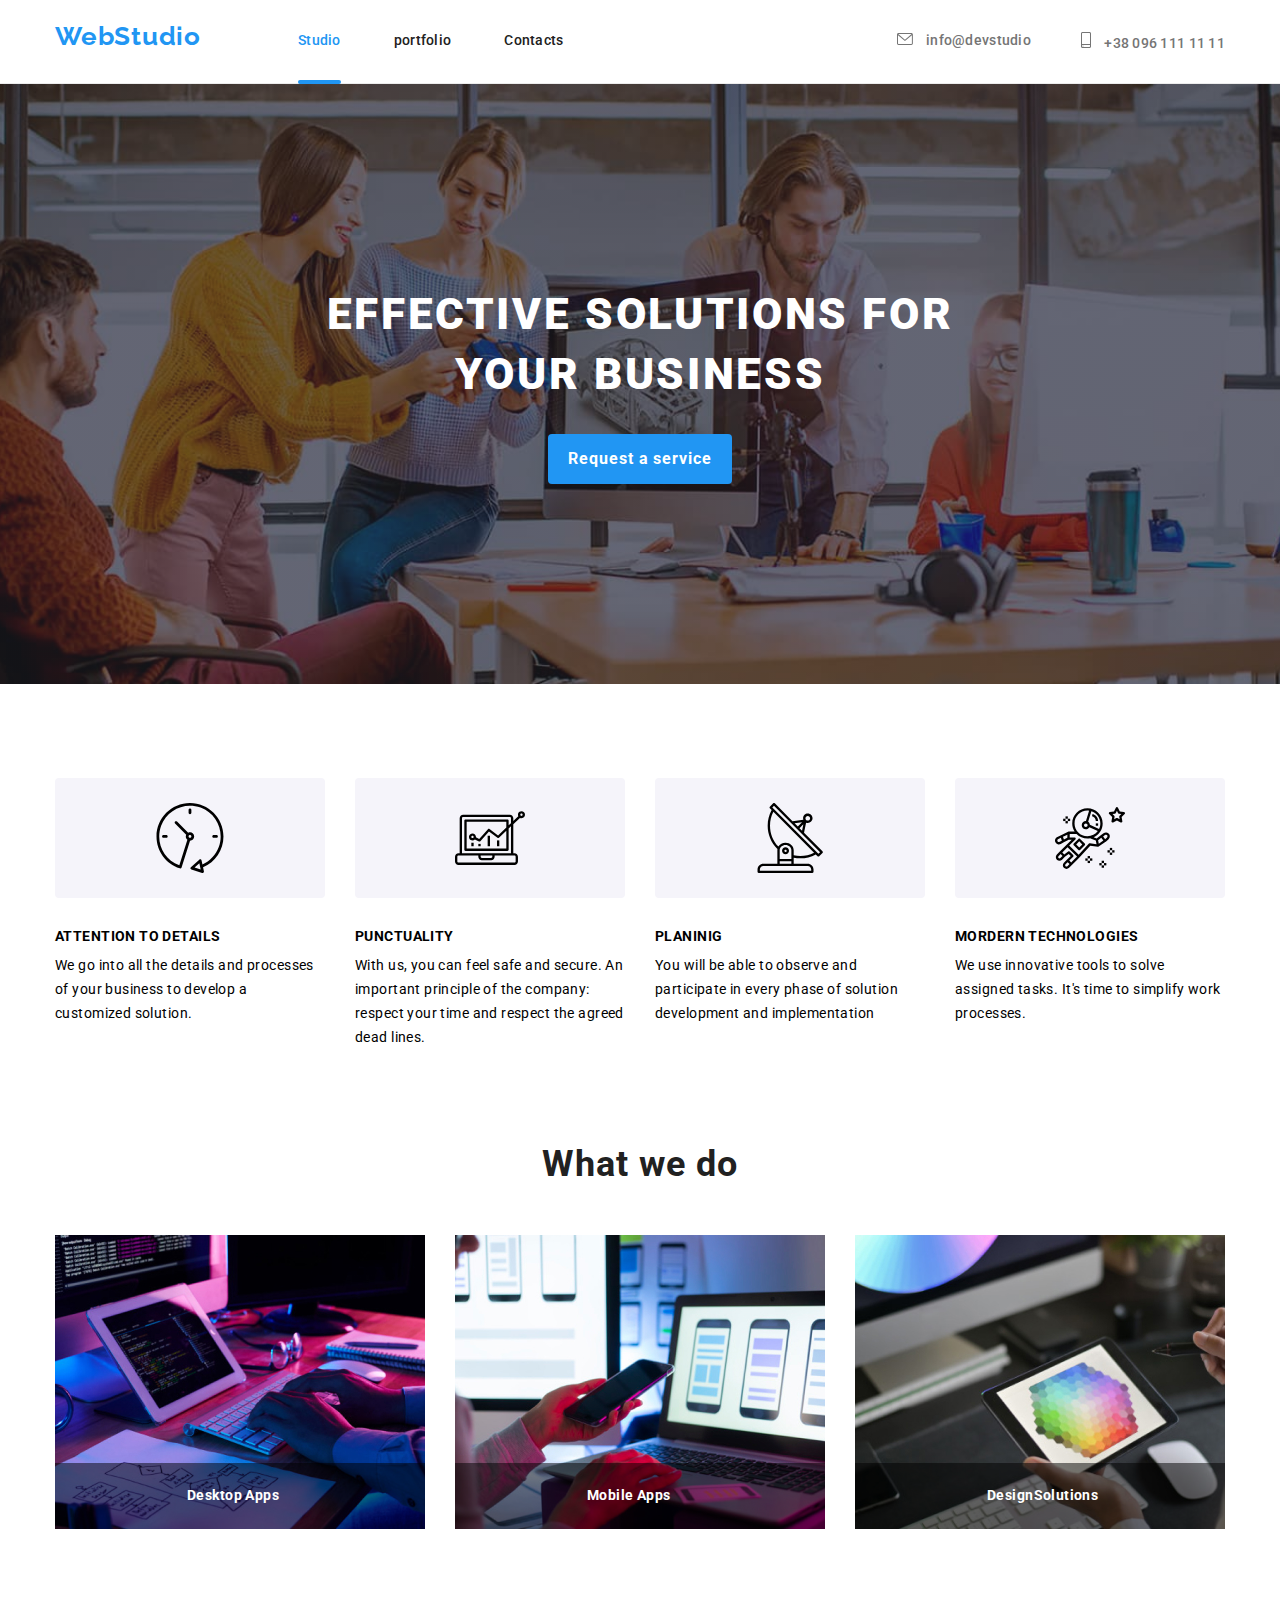
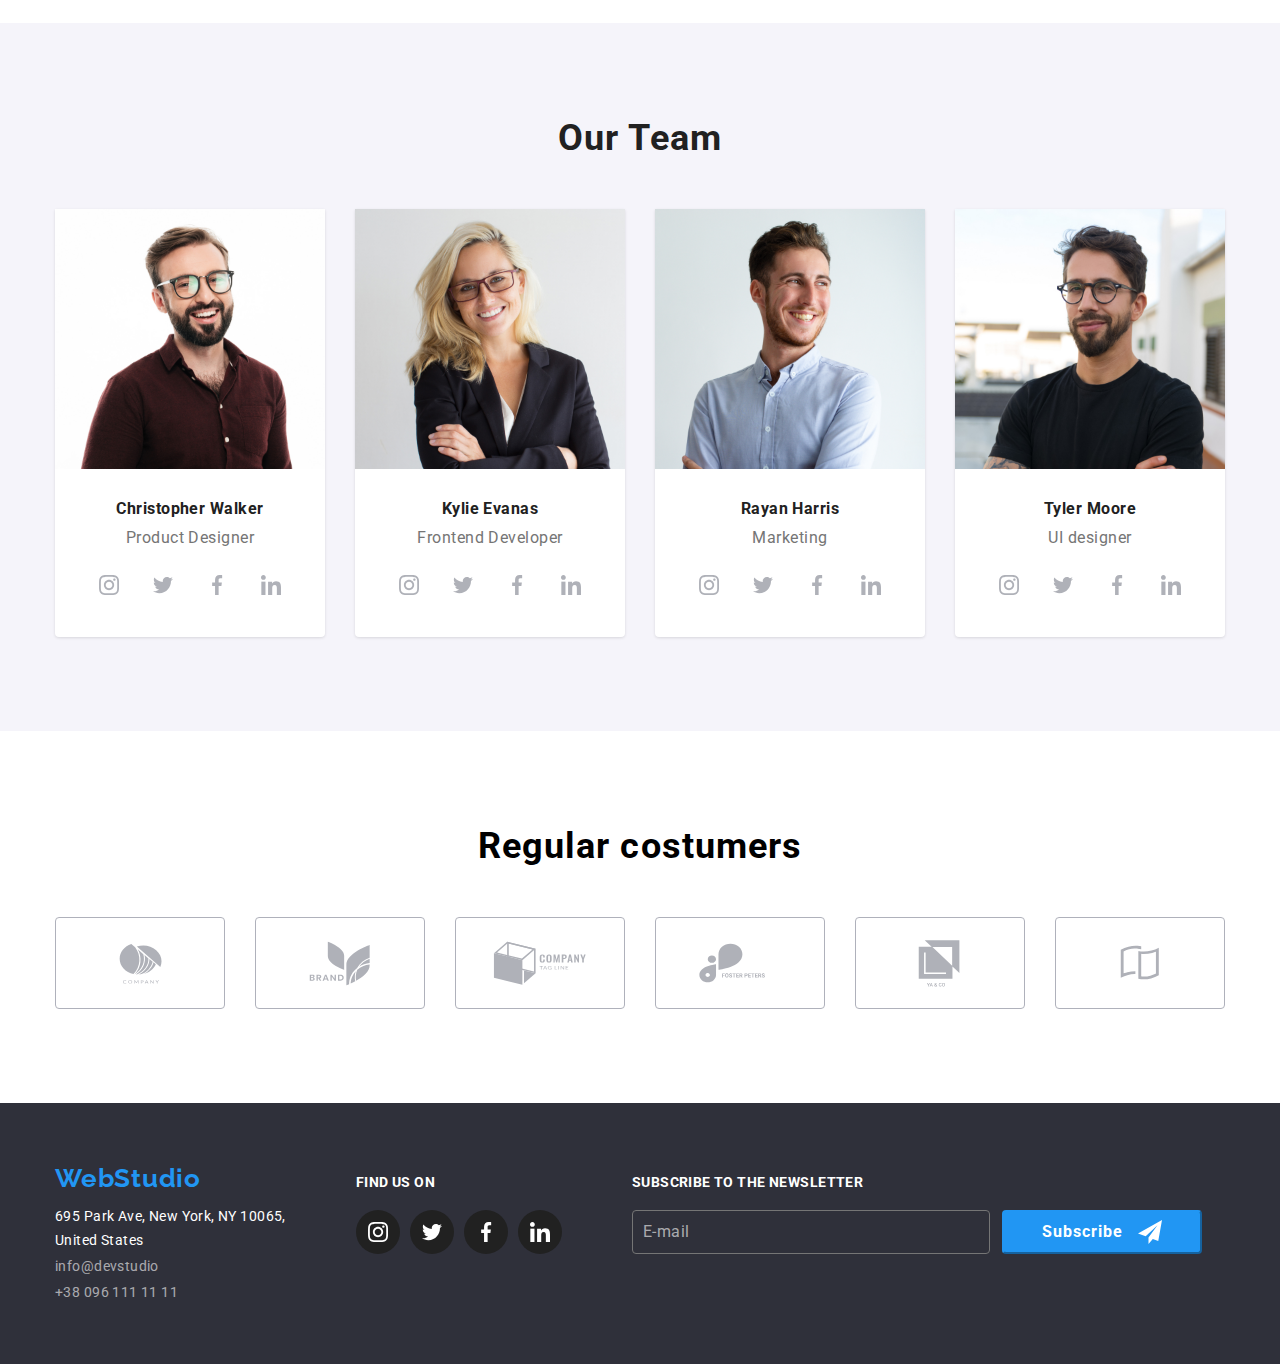
==== index.html @ d6f66564 "Add files via upload" ====
<!DOCTYPE html>
<html lang="en">
<head>
    <meta charset="UTF-8">
    <meta http-equiv="X-UA-Compatible" content="IE=edge">
    <meta name="viewport" content="width=device-width, initial-scale=1.0">
    <link rel="stylesheet" href="https://cdnjs.cloudflare.com/ajax/libs/modern-normalize/1.0.0/modern-normalize.min.css" />
    <link rel="stylesheet" href="./css/main.min.css">
    <title>Homework  7</title>
</head>
<body>
    <!-- Header section -->
    <header class="header">
      <div class="container header-cont">
        <nav class="nav-bar ">
            <!-- Logo -->
            <a class="logo" href="./index.html" class="logo">WebStudio</a>
            <ul class="nav">
              <li class="nav__item">
                <a class=" nav__lnk nav__lnk--active" href="./index.html" >Studio</a></li>
              <li class="nav__item">
                <a class="nav__lnk"   href="portfolio.html">portfolio</a></li>
              <li class="nav__item">
                <a class="nav__lnk" href= "#">Contacts</a>
              </li>
            </ul>
          </nav>
          <!-- Contacts -->
          <ul class="contact">
           
            <li class="contact__header">
              <a class="contact__header-lnk" href="mailto:info@devstudio.com">
                <svg  class="header-svg-fill" width="16" height="12">
                  <use href="./images/sprites.svg#icon-envelope"></use>
                </svg> 
                info@devstudio</a>
            </li>          
            <li class="contact__header">
              <a class="contact__header-lnk" href=" +38 096 111 11 11 " >
                  <svg class="header-svg-fill" width="10" height="16" >
                    <use href="./images/sprites.svg#icon-smartphone-1"></use>
                 </svg>     
                +38 096 111 11 11 
              </a>
            </li>
          </ul>
       </div>
    </header>
    <!-- main content section -->
    <main>
      <section class="hero  section hero--bg">
        <div class="container">
            <h1  class="hero__title">EFFECTIVE SOLUTIONS FOR<br> YOUR BUSINESS</h1>
            <button class="hero__btn bordr" type="button" data-modal-open>Request a service</button>
        </div>
      </section>     
    
      <!-- OUR SKILLS SECTION -->
      <section class="section skills-padding">
        <div class="container">
        <h2 class="skills-header visually-hidden"> Our skills</h2>
         <ul class="skills">
          <li class="skills__item">  
            <div class="features-rect-shape">
              <svg width="70" height="70">
                <use href="./images/sprites.svg#icon-clock-1 "></use>
             </svg>
            </div>
            <h3 class="skills__tittle">ATTENTION TO DETAILS</h3>
            <p class="skills__text">We go into all the details and processes of your business to develop a customized solution.</p>
          </li> 
          <li class="skills__item">    
             <div class="features-rect-shape"> 
               <svg width="70" height="70">
                 <use href="./images/sprites.svg#icon-diagram-1 "></use>
               </svg>
             </div>                
            <h3 class="skills__tittle" >PUNCTUALITY</h3>
            <p class="skills__text">With us, you can feel safe and secure. An important principle of the company: respect your time and respect the
            agreed dead
            lines.</p>
          </li>
          <li class="skills__item">
              <div class="features-rect-shape">              
                <svg width="70" height="70">
                  <use href="./images/sprites.svg#icon-group-4  "></use>
                </svg>
              </div>
            <h3 class="skills__tittle"  >PLANINIG</h3>
            <p class="skills__text">You will be able to observe and participate in every phase of solution development and implementation</P>
          </li>
          <li class="skills__item">
            <div class="features-rect-shape">              
              <svg class="features-svg" width="70" height="70">
                 <use href="./images/sprites.svg#icon-astronaut-1 "></use>
               </svg>
             </div> 
            <h3 class="skills__tittle" >MORDERN TECHNOLOGIES</h3>
            <p class="skills__text">We use innovative tools to solve assigned tasks. It's time to simplify work processes.</p>
          </li>           
         </ul>
        </div>
      </section>        
      <!-- what we do section -->
      <section class="what-we-do section">
        <div class="container">
              <h2 class="what-we-do__tittle ">What we do</h2>
              <ul class="list what-we-do__items ">
                <li class="what-we-do__item">
                  <img class="what-we-do__item" src="images/photo3.jpg" alt="Desktop" width="370" height="294">
                  <p class="what-we-do__overlay">Desktop Apps</p>
                </li>
                <li class="what-we-do__item">
                  <img class="what-we-do__item" src="images/photo2.jpg" alt="Phone" width="370" height="294">
                  <p class="what-we-do__overlay">Mobile Apps</p>
                </li>
                <li class="what-we-do__item">
                  <img class="what-we-do__item" src="images/photo1.jpg" alt="Tablet" width="370" height="294">
                  <p class="what-we-do__overlay">DesignSolutions</p>
                </li>
              </ul>
      </section>
      <!--team  section -->
      <section class="team--bg section">
        <div class="container">
          <h2 class="team-header">Our Team</h2>
          <ul class="list team">
            <li class="team__item">
              <img class="team__img" src="images/team1.jpg" alt="Christopher Walker's image" width="270" height="260">
              <h3 class="team__des ">Christopher Walker</h3>
              <p class="team__text ">Product Designer</p>
              <ul class="team__icons">
                <li class="team__social"  >
                  <a class="team__circle" href="#" > 
                     <svg  class="team-smedia-svg" width="20" height="20" x="10" y="10">
                       <use href="./images/sprites.svg#icon-instagram-2-1"></use>
                     </svg>
                  </a>
                </li>     
                <li class="team__social">
                  <a class="team__circle" href="#" >
                      <svg class="team-smedia-svg" width="20" height="20" x="10" y="10">
                        <use href="./images/sprites.svg#icon-twitter-1"></use>
                      </svg> 
                 </a>
                </li>
                <li class="team__social">
                  <a class="team__circle" href="#" >
                      <svg class="team-smedia-svg" width="20" height="20" x="10" y="10">
                        <use href="./images/sprites.svg#icon-facebook-1-1"></use>
                      </svg>
                  </a>
                </li>
                <li class="team__social">
                  <a class="team__circle" href="#" >
                   <svg class="team-smedia-svg" width="20" height="20" x="10" y="10">
                     <use href="./images/sprites.svg#icon-linkedin-1-1"></use>
                   </svg>
                  </a>
                </li>
              </ul>
           </li>
            <li class="team__item">
              <img src="images/team2.jpg" alt="Kylie Evanas's image" width="270" height="260">
              <h3 class="team__des">Kylie Evanas</h3>
              <p class="team__text ">Frontend Developer</p> 
                <ul class="team__icons">
                <li class="team__social">
                  <a class="team__circle" href="#">
                     <svg class="team-smedia-svg" width="20" height="20" x="10" y="10">
                       <use href="./images/sprites.svg#icon-instagram-2-1"></use>
                     </svg>
                  </a>
                </li>     
                <li class="team__social">
                  <a class="team__circle" href="#">
                     <svg class="team-smedia-svg" width="20" height="20" x="10" y="10">
                       <use href="./images/sprites.svg#icon-twitter-1"></use>
                     </svg>
                 </a>
                </li>
                <li class="team__social">
                  <a class="team__circle" href="#"> 
                    <svg class="team-smedia-svg" width="20" height="20" x="10" y="10">
                      <use href="./images/sprites.svg#icon-facebook-1-1"></use>
                   </svg>
                  </a>
                </li>
                <li class="team__social">
                  <a class="team__circle" href="#">
                    <svg class="team-smedia-svg" width="20" height="20" x="10" y="10">
                      <use href="./images/sprites.svg#icon-linkedin-1-1"></use>
                    </svg>
                  </a>
                </li>
              </ul>      
            </li>
            <li class="team__item">
              <img src="images/team3.jpg" alt="Rayan Harris'S image" width="270" height="260">
              <h3 class="team__des ">Rayan Harris</h3>
              <p class="team__text ">Marketing</p>  
              <ul class="team__icons">
                <li class="team__social">
                  <a class="team__circle" href="#"> 
                     <svg  class="team-smedia-svg" width="20" height="20" x="10" y="10">
                       <use href="./images/sprites.svg#icon-instagram-2-1"></use>
                     </svg>
                  </a>
                </li>     
                <li class="team__social">
                  <a class="team__circle" href="#"> 
                      <svg class="team-smedia-svg" width="20" height="20" x="10" y="10">
                        <use href="./images/sprites.svg#icon-twitter-1"></use>
                      </svg> 
                 </a>
                </li>
                <li class="team__social">
                  <a class="team__circle " href="#">
                      <svg class="team-smedia-svg" width="20" height="20" x="10" y="10">
                        <use href="./images/sprites.svg#icon-facebook-1-1"></use>
                      </svg>
                  </a>
                </li>
                <li class="team__social ">
                  <a class="team__circle "  href="#">
                   <svg class="team-smedia-svg" width="20" height="20" x="10" y="10">
                     <use href="./images/sprites.svg#icon-linkedin-1-1"></use>
                   </svg>
                  </a>
                </li>
              </ul> 
            <li class="team__item">
              <img src="images/team4.jpg" alt="Tyler Moore's image" width="270" height="260">
              <h3 class="team__des ">Tyler Moore</h3>
              <p class="team__text ">UI designer</p> 
              <ul class="team__icons">
                <li class="team__social">
                  <a class=" team__circle" href="#"> 
                     <svg  class="team-smedia-svg" width="20" height="20" x="10" y="10">
                       <use href="./images/sprites.svg#icon-instagram-2-1"></use>
                     </svg>
                  </a>
                </li>     
                <li class="team__social">
                  <a class="team__circle " href="#">
                      <svg class="team-smedia-svg" width="20" height="20" x="10" y="10">
                        <use href="./images/sprites.svg#icon-twitter-1"></use>
                      </svg> 
                 </a>
                </li>
                <li class="team__social">
                  <a class="team__circle " href="#">
                      <svg class="team-smedia-svg" width="20" height="20" x="10" y="10">
                        <use href="./images/sprites.svg#icon-facebook-1-1"></use>
                      </svg>
                  </a>
                </li>
                <li class="team__social">
                  <a class="team__circle " href="#">
                   <svg class="team-smedia-svg" width="20" height="20" x="10" y="10">
                     <use href="./images/sprites.svg#icon-linkedin-1-1"></use>
                   </svg>
                  </a>
                </li>
              </ul>
           </li>
           
      </div>
      </section>
      <section class="section">
        <div class="container">
          <h2 class="regular-cust-heading"> Regular costumers</h2>
          <ul class="regular">
            <li class="regular__item">
              <a href="#" class="regular__rectangle">              
                <svg v class="regular-cust-svg" width="43" height="41">
                   <use href="./images/sprites.svg#icon-group-1 "></use>
                 </svg>
              </a> 
             </li>
              <li class="regular__item">
               <a  href="#" class="regular__rectangle">              
                 <svg  class="regular-cust-svg" width="62" height="45">
                    <use href="./images/sprites.svg#icon-group-3 "></use>
                  </svg>
               </a> 
             </li>     
             <li class="regular__item">
               <a href="#" class="regular__rectangle">              
                 <svg class="regular-cust-svg" width="94" height="44">
                    <use href="./images/sprites.svg#icon-object "></use>
                  </svg>
                </a>
             </li>
             <li class="regular__item">
              <a href="#" class="regular__rectangle">              
                <svg class="regular-cust-svg" width="84" height="40">
                   <use href="./images/sprites.svg#icon-group-2 "></use>
                 </svg>
              </a>
             </li>
              <li class="regular__item">
               <a href="#" class="regular__rectangle">              
                 <svg class="regular-cust-svg" width="106" height="60">
                    <use href="./images/sprites.svg#icon-logo "></use>
                  </svg>
                </a> 
             </li>     
             <li class="regular__item" >
               <a href="#" class="regular__rectangle">              
                 <svg class="regular-cust-svg" width="40" height="52">
                    <use href="./images/sprites.svg#icon-union "></use>
                 </svg>
              </a>
            </li>
          </ul>
        </div>
      </section>
    </main>
    <!-- page footer -->
    <footer class="footer">
      <div class="container footer__container">
        <div class="address">
           <a href="./index.html" class="logo">WebStudio</a>
          <address class="address">
             <ul class="address__list">
              <li class="address__item">
                <a class="address__lnk" href="https://goo.gl/maps/HV7Q381R2bDrDJHS8" target="_blank">695 Park Ave, New York, NY
                 10065, <br>United States</a></li>
             <li class="address__item">
                <a class="address__link"  href="info@devstudio.com">info@devstudio</a></li>
             <li class="address__item">
                <a class="address__link" href="tel:+380961111111">+38 096 111 11 11</a></li>
            </ul>
         </address>
      </div>
      <div class="socialmedia">
      <h4 class="socialmedia__header" >FIND US ON</h4>
      <ul class="socialmedia__list">
        <li class="socialmedia__item">
          <a class="socialmedia__circle " href="">
                <svg class="foot-svg-fill" width="20" height="20">
                    <use href="./images/sprites.svg#icon-instagram-2-1"></use>
                </svg>
            </svg>
          </a>
        </li>     
        <li class="socialmedia__item">
          <a class=" socialmedia__circle" href="">
              <svg class="foot-svg-fill" width="20" height="20">
                <use href="./images/sprites.svg#icon-twitter-1"></use>
              </svg>
           </svg>
         </a>
        </li>
        <li class="socialmedia__item">
          <a class="socialmedia__circle " href="">
              <svg class="foot-svg-fill" width="20" height="20" >
                <use href="./images/sprites.svg#icon-facebook-1-1"></use>
              </svg>
            </svg>
          </a>
        </li>
        <li class=" socialmedia__item">
          <a class="socialmedia__circle" href="#">
              <svg class="foot-svg-fill" width="20" height="20" >
                <use  href="./images/sprites.svg#icon-linkedin-1-1"></use>
              </svg>
          </a>
        </li>
      </ul> 
     </div>
     <div class="form">
      <h4 class="form__header">Subscribe to the newsletter </h4>
      <form class="form__item">
           <input 
               class="form__input"  
               type="email" 
               name="email" 
               placeholder="E-mail">
         <button class="footer-bttn" type="submit">Subscribe
          <svg width="24" height="24" class="bttn-svg">
             <use href="./images/sprites.svg#icon-icon-send"></use>
          </svg>
         </button>
      </form>
     </div>
     </div>
    </footer>
    <div class="modal-bg is-hidden" data-modal>
      <div class="modal">                                 
        <button class="modal-bttn-close" type="button" data-modal-close>
          <svg class="modal-bttn-svg" width="11 " height="11" >
            <use href="./images/sprites.svg#icon-vector"></use>
          </svg>
        </button>
        <h2 class="modal__title">Leave your information and we'll call you back</h2>
        <form class="modal__form">
         <div class="modal__label">
            <label for="name" class="modal__name">Name</label>
            <div class="modal__cont">
             <input 
                 id="name"
                  type="text"
                  class="modal__input"
                  minlength="9"
                  name="name"
                  required
                  />
                  <svg width="18" height="18" class="modal-svg">
                   <use href="./images/sprites.svg#icon-person-black-18dp-1-1"> </use>
                 </svg>
            </div> 
          </div> 
          <div class="modal__label">
           <label for="phone" class="modal__name">phone number</label>
           <div class="modal__cont">
             <input 
                 id="phone"
                  type="tel"
                  class="modal__input"
                  minlength="12"
                  name="telephone"
                  required 
                  /> 
              <svg  width="13" height="13" class="modal-svg">
               <use href="./images/sprites.svg#icon-phone-black-18dp-1-1" ></use>
              </svg>
            </div>
          </div>
         <div class="modal__label">
           <label for="mail" class="modal__name">E-mail</label>
           <div class="modal__cont">
              <input 
                 id="mail"
                  type="email"
                  class="modal__input"
                  minlength="12"
                  name="email"
                  required
                  />
               <svg  width="15" height="12" class="modal-svg">
                 <use href="./images/sprites.svg#icon-email-black-18dp-1"></use>
               </svg>
            </div>
          </div>
          <div class="modal__label">
            <label for="comments" class="modal__name">Comments</label>
            <textarea rows="8" name="comments" id="comments" placeholder="Enter the text" class="modal__textarea"></textarea>
          </div>
          <div class="modal__label">
            <input type="checkbox" id="check" name="conditions"
            class="modal-chkbx visually-hidden" required>
            <label for="check" class="chckbx">
              <span class="chckbx-cont">
                <svg class="chckbx-svg" width="16" height="15">
                  <use href="./images/sprites.svg#icon-chk-1"></use>
                </svg>
              </span>
              I agree with the newsletter and accept the Terms and  conditions 
            </label>
       <button class="form-bttn" type="submit">Send</button>
       </form>
      </div>
    </div>
    <script src="./js/modal.js"></script>
 </body>
</html>
---- css/main.min.css ----
@import"https://fonts.googleapis.com/css2?family=Open+Sans:wght@300&family=Roboto+Condensed:wght@300&family=Roboto:wght@300;400;500;700;900&display=swap";@import"https://fonts.googleapis.com/css2?family=Raleway:wght@700&display=swap";h1,h2,h3,h4,h5,h6,p{margin:0}html{box-sizing:border-box}img{display:block;max-width:100%}body{font-family:"Roboto","sans-serif"}a{text-decoration:none}ul{list-style:none;margin-top:0;margin-bottom:0;padding-left:0}.container{width:1200px;margin:0 auto;padding-left:15px;padding-right:15px}.section{padding-top:94px;padding-bottom:94px}.hero__btn{font-family:"Roboto";font-style:normal;font-weight:700;font-size:16px;line-height:1.875;text-align:center;letter-spacing:.06em;color:#fff;border:none;border-radius:4px;padding:10px 20px;margin:0 auto;display:block;cursor:pointer;background-color:#2196f3;transition-property:color,background-color;transition-duration:250ms;transition-timing-function:cubic-bezier(0.4, 0, 0.2, 1)}.hero__btn:hover,.hero__btn:focus{background-color:#00008b;color:#ff0}.footer-bttn{font-family:"roboto";font-weight:700;font-size:16px;line-height:1.875;letter-spacing:.06em;color:#fff;width:200px;background-color:#2196f3;border-radius:4px;border-color:#2196f3;box-shadow:0,0,0,.15;display:inline-flex;justify-content:center;align-items:center}.bttn-svg{fill:#fff;margin-left:15px}.form-bttn{font-family:"roboto";font-weight:700;font-size:16px;line-height:1.875;letter-spacing:.06em;padding:10px 80px;color:#fff;background-color:#2196f3;border-radius:4px;border-color:#2196f3;box-shadow:0,0,0,.15;display:flex;align-items:center;justify-content:center;transform:translatex(60%)}.form-bttn:hover,.form-bttn:focus{cursor:pointer;box-shadow:0px,4px rgba(0,0,0,.15)}.modal-bttn-close{width:30px;height:30px;background-color:#fff;border-radius:50%;border-color:rgba(0,0,0,.1);margin-top:5px;margin-left:5px;position:inherit;transform:translatex(1600%)}.modal-bttn-close:hover,.modal-bttn-close:focus{cursor:pointer;border-color:#2196f3}.modal-bttn-svg{fill:#000}.modal-bttn-svg:hover,.modal-bttn-svg:focus{fill:#2196f3}.portfolio-btn-item{font-family:"Roboto";font-style:normal;font-weight:700;font-size:16px;line-height:1.625;text-align:center;letter-spacing:.06em;color:#212121;cursor:pointer;border:none;border-radius:0px 0px 4px 4px;background-color:#f5f4fa;padding-left:27px;padding-right:27px;padding-top:6px;padding-bottom:6px;transition-property:color,shadow,background-color;transition-duration:250ms;transition-timing-function:cubic-bezier(0.4, 0, 0.2, 1)}.portfolio-btn-item:hover,.portfolio-btn-item:focus{background-color:#2196f3;color:#fff;box-shadow:1px 4px 6px 0px rgba(0,0,0,.16),0px 4px 4px 0px rgba(0,0,0,.06),0px 1px 1px 0px rgba(0,0,0,.12)}.nav__lnk{font-weight:500;font-size:14px;line-height:1.1428571429;letter-spacing:.02em;color:#212121;padding-top:32px;padding-bottom:32px;display:block;position:relative;transition-property:color;transition-duration:250ms;transition-timing-function:cubic-bezier(0.4, 0, 0.2, 1)}.nav__lnk:focus,.nav__lnk:hover{color:#2196f3}.nav__lnk--active{color:#2196f3}.nav__lnk--active::after{content:" ";display:block;width:100%;height:4px;background-color:#2196f3;border-radius:2px;transform:translateY(800%)}.contact__header-lnk{font-weight:500;font-size:14px;line-height:1.1428571429;letter-spacing:.02em;color:#757575;padding-top:32px;padding-bottom:32px;display:block;position:relative;transition-property:color;transition-duration:250ms;transition-timing-function:cubic-bezier(0.4, 0, 0.2, 1)}.contact__header-lnk:hover,.contact__header-lnk:focus{color:#2196f3}.team__circle{background-color:#fff;color:#afb1b8;border-radius:50%;height:44px;width:44px;display:flex;align-items:center;justify-content:center;transition-property:color,background-color;transition-duration:250ms;transition-timing-function:cubic-bezier(0.4, 0, 0.2, 1)}.team__circle:hover{background-color:#2196f3;color:#fff}.address__lnk{color:#fff;font-style:normal;margin-bottom:2px;font-size:14px;line-height:1.7142857143;letter-spacing:.03em;vertical-align:top}.address__link{font-style:normal;font-size:14px;line-height:1.7142857143;letter-spacing:.03em;vertical-align:top;color:rgba(255,255,255,.6)}.regular__rectangle{display:flex;width:170px;height:92px;align-items:center;justify-content:center;border-radius:4px;border:1px solid #afb1bb;color:#afb1b8;position:relative;transition-property:color,border-color;transition-duration:250ms;transition-timing-function:cubic-bezier(0.4, 0, 0.2, 1)}.regular__rectangle:hover,.regular__rectangle:focus{border-color:#2196f3;color:#2196f3}.socialmedia__circle{background-color:#212121;border-radius:50%;height:44px;width:44px;display:flex;align-items:center;justify-content:center;color:#fff;transition-property:background-color;transition-duration:250ms;transition-timing-function:cubic-bezier(0.4, 0, 0.2, 1)}.socialmedia__circle:hover{background-color:#2196f3}.logo{font-family:"Raleway";font-style:normal;font-size:26px;font-weight:700;line-height:1.1923076923;letter-spacing:.03em;color:#2196f3;margin-bottom:10px;display:block}.is-hidden{visibility:hidden}@keyframes modal-animation{0%{scale:0;opacity:0}50%{scale:.5;opacity:.5}100%{scale:1;opacity:1}}.modal{position:absolute;width:521px;height:581px;background-color:#fff;top:50%;left:50%;transform:translate(-50%, -50%);animation:modal-animation 250ms cubic-bezier(0.4, 0, 0.2, 1);border-radius:4px;box-shadow:0px 2px 1px rgba(0,0,0,.2),0px 1px 1px rgba(0,0,0,.14),0px 1px 3px rgba(0,0,0,.12)}.modal-bg{position:fixed;top:0;left:0;background-color:rgba(0,0,0,.2);width:100vw;height:100vh}.modal__form{width:448px;margin-left:40px;margin-right:40px}.modal__title{margin:40px 40px;font-family:"roboto";font-weight:700;font-size:20px;line-height:1.135;letter-spacing:.03em;margin-bottom:12px}.modal__label{margin-bottom:10px}.modal__name{font-family:"roboto";font-weight:400;font-size:12px;line-height:1.2166666667;letter-spacing:.01rem;color:#757575;display:block;margin-bottom:4px}.modal__cont{display:block;position:relative}.modal__input{border:1px solid rgba(33,33,33,.2);border-radius:4px;height:40px;width:100%;cursor:pointer;padding:11px 0 11px 40px;outline:none;font-family:"roboto"}.modal__input:hover,.modal__input:focus{border-color:#2196f3;outline:none}.modal__input:hover+.modal-svg,.modal__input:focus+.modal-svg{fill:#2196f3}.modal-svg{position:absolute;top:14px;left:14px;fill:#212121}.modal__textarea{width:100%;height:120px;border:1px solid rgba(33,33,33,.2);border-radius:4px;padding:12px 16px;resize:none;margin-bottom:20px}.modal__textarea::placeholder{font-family:"roboto";font-size:12px;font-weight:400;line-height:1.1716666667;color:#757575}.modal__textarea:focus{border-color:#2196f3;outline:none}.chckbx-cont{width:16px;height:15px;border:1px solid #212121;border-radius:4px;margin-right:8px;display:flex;justify-content:center;align-items:center}.chckbx{display:flex;align-items:center;font-family:"roboto";font-weight:400;font-size:14px;line-height:1.7142857143;letter-spacing:.03em;margin-left:8px;color:#757575}.chckbx-svg{fill:#fff}.modal-chkbx:checked+.chckbx>.chckbx-cont{background-color:#2196f3;border:none}.header{border-bottom:1px solid #ececec}.header-cont{display:flex;align-items:center}.nav-bar{display:flex;align-items:center;position:absolute}.nav{margin-left:97px;display:flex}.nav__item:not(:last-child){margin-right:53px}.contact{display:flex;margin-left:auto}.contact__header:not(:last-child){margin-right:50px}.header-svg-fill{fill:currentColor}.header-svg-fill{margin-right:10px}.header-svg-fill:hover{fill:#2196f3}.hero--bg{background-image:linear-gradient(rgba(47, 48, 58, 0.4), rgba(47, 48, 58, 0.4)),url(../images/background-image.jpg);background-repeat:no-repeat;background-size:cover;background-position:center}.hero{background-color:#2f303a;padding:200px 0}.hero__title{font-weight:900;font-size:44px;line-height:1.3636363636;text-align:center;letter-spacing:.06em;text-transform:uppercase;color:#fff;margin:0 auto;margin-bottom:30px}.visually-hidden{position:absolute;width:1px;height:1px;margin:-1px;border:0;padding:0;white-space:nowrap;clip-path:inset(100%);clip:rect(0 0 0 0);overflow:hidden}.skills-hearder{vertical-align:Center;font-style:normal;font-weight:700;font-size:36px;line-height:1.1666666667;letter-spacing:.03em;color:var(--main-text-color)}.skills{display:flex}.skills__tittle{font-weight:700;font-size:14px;line-height:1.1428571429;letter-spacing:.03em;color:var(--main-text-color);margin-bottom:9px}.skills__text{font-weight:400;font-size:14px;line-height:1.7142857143;letter-spacing:.03em;color:var(--secondary-text-color)}.skills__item{width:270px}.skills__item:not(:last-child){margin-right:30px}.features{display:flex}.features-rect-shape{background-color:#f5f4fa;display:flex;width:270px;height:120px;align-items:center;justify-content:center;border-radius:4px;margin-bottom:30px}.features-list-item:first-child{margin-right:45px}.features-list-item:nth-child(n+2){margin-right:15px}.features-list-item:last-child{margin-left:15px}.what-we-do{padding-top:0}.what-we-do__tittle{text-align:center;font-style:normal;font-weight:700;font-size:36px;line-height:1.1666666667;letter-spacing:.03em;color:#212121;margin-bottom:50px}.what-we-do__items{display:flex}.what-we-do__item{display:flex;position:relative}.what-we-do__overlay{background-color:rgba(0,0,0,.5);color:#fff;font-family:"roboto";font-size:14px;font-weight:700;line-height:.8531383303;letter-spacing:.03em;position:absolute;width:100%;bottom:0;display:flex;align-items:center;justify-content:baseline;padding:27px 132px}.what-we-do__item:not(:last-child){margin-right:30px}.team-header{text-align:center;font-style:normal;font-weight:700;font-size:36px;line-height:1.1666666667;letter-spacing:.03em;color:#212121;margin-bottom:50px}.team--bg{background-color:#f5f4fa}.team{display:flex}.team__item{box-shadow:0px 1px 3px rgba(0,0,0,.12);border-radius:0px 0px 4px 4px;background-color:#fff}.team__item:not(:last-child){margin-right:30px}.team__des{font-style:normal;font-weight:700;font-size:16px;line-height:1.1875;letter-spacing:.03em;color:#212121;text-align:center;margin-top:30px;margin-bottom:10px}.team__text{font-weight:400;font-size:16px;line-height:1.1875;letter-spacing:.03em;color:#757575;margin-bottom:16px;text-align:center}.team-smedia-svg{fill:currentColor}.team__icons{display:flex;justify-content:center;margin-bottom:30px}.team__social:not(:last-child){margin-right:10px}.regular-cust-heading{text-align:center;font-style:normal;font-weight:700;font-size:36px;line-height:1.1666666667;letter-spacing:.03em;color:var(--main-text-color);margin-bottom:50px}.regular{display:flex}.regular__item{margin-right:30px}.regular-cust-svg{fill:currentColor}.portfolio-btn{display:flex;justify-content:center;margin-bottom:50px}.portfolio-list-item:not(:last-child){margin-right:8px}.cards{display:flex;flex-wrap:wrap;justify-content:space-between;background-color:#fff}.cards__des{font-style:normal;font-weight:700;font-size:18px;line-height:2;letter-spacing:.06em;color:#212121;text-align:left;padding:0;padding:20px 24px}.cards__text{font-style:normal;font-weight:400;font-size:16px;line-height:1.875;letter-spacing:.03em;color:#757575;text-align:left;margin:0 24px;padding:0;margin-bottom:24px}.cards__discription{border-bottom:1px solid #eee;border-left:1px solid #eee;border-right:1px solid #eee}.cards__list:hover,.cards__list:focus{box-shadow:0px 1px 1px rgba(0,0,0,.12),0px 4px 4px rgba(0,0,0,.06),1px 4px 6px rgba(0,0,0,.16)}.cards__list:hover .cards__ovarlay,.cards__list:focus .cards__ovarlay{cursor:pointer;transform:translateY(0)}.cards__item{position:relative;overflow:hidden}.cards__ovarlay{font-family:"roboto";color:#fff;font-size:18px;line-height:1.5555555556;letter-spacing:.03rem;width:370PX;height:290PX;padding:63px 24px 91px 24px;background-color:rgba(33,150,243,.9);position:absolute;top:0;left:0;height:100%;display:flex;align-items:center;transform:translateY(100%);transition:transform 250ms cubic-bezier(0.4, 0, 0.2, 1)}.cards__list:nth-child(-n+3){margin-bottom:30px}.cards__list:nth-last-child(-n+3){margin-top:30px}.address__item:not(:last-child){margin-bottom:2px}.footer{background-color:#2f303a;color:#757575;display:flex}.footer{padding-top:60px;padding-bottom:60px}.socialmedia{margin-left:70px}.socialmedia__header{font-family:"Roboto";font-style:normal;font-weight:700;font-size:14px;line-height:1.1428571429;text-align:left;letter-spacing:.03em;color:#fff;margin-bottom:20px}.socialmedia__list{display:flex;align-items:baseline;justify-content:center}.socialmedia__item:not(:last-child){margin-right:10px}.foot-svg-fill{fill:currentColor}.footer-social-margin{margin-left:10px}.footer-social-icons{display:flex}.footer__container{display:flex;align-items:baseline}.form{margin-left:70px}.form__header{font-family:"Roboto";font-style:normal;font-weight:700;font-size:14px;line-height:1.1428571429;text-align:left;letter-spacing:.03em;color:#fff;margin-bottom:20px;text-transform:uppercase}.form__input{background-color:#2f303a}.form__item{display:flex;width:100%}.form__input{font-family:"roboto";width:358px;font-size:16px;font-weight:400;line-height:1.25;letter-spacing:.03em;color:rgba(255,255,255,.6);padding:11px 0 11px 10px;border:1px solid #757575;border-radius:4px;margin-right:12px}.form__input:hover,.form__input:focus{outline:none;border-color:#2196f3}.form__input::placeholder{font-family:"roboto";font-size:16px;line-height:1.25;letter-spacing:.03em;color:rgba(255,255,255,.6)}/*# sourceMappingURL=main.min.css.map */
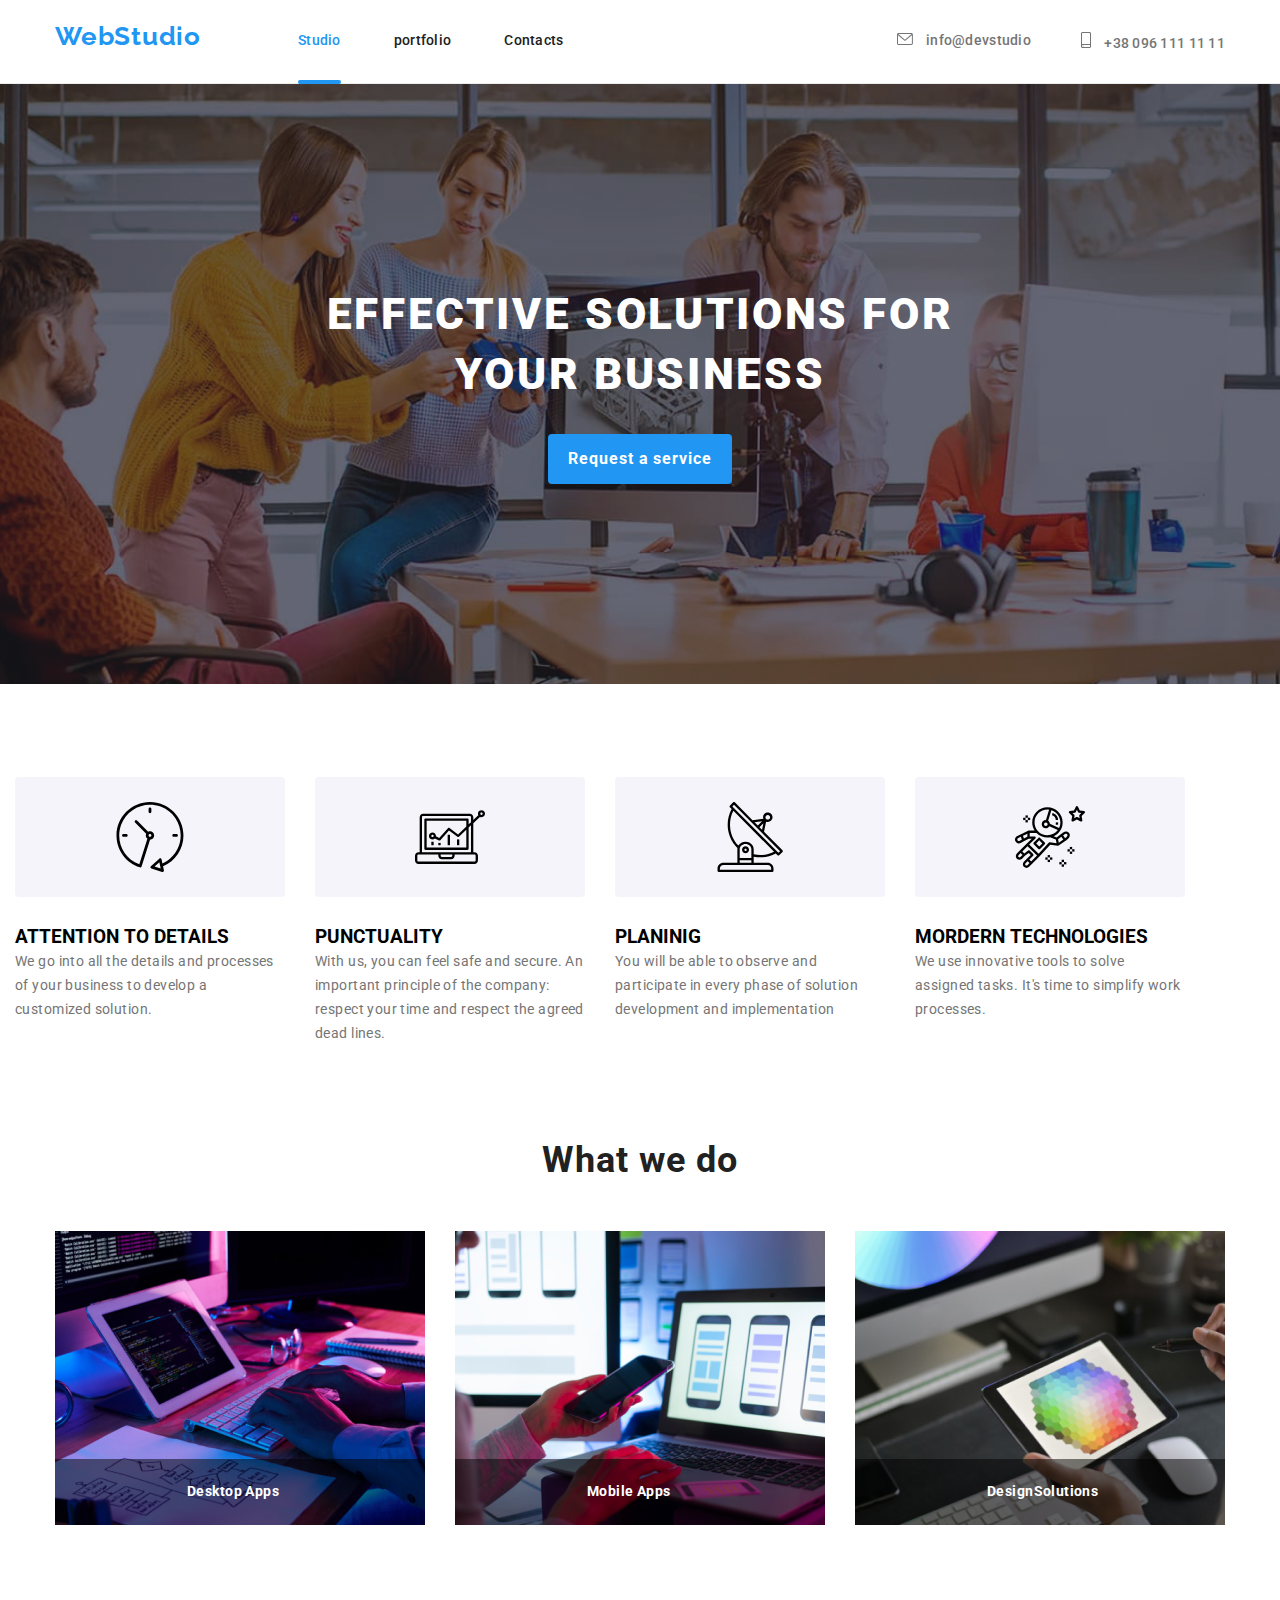
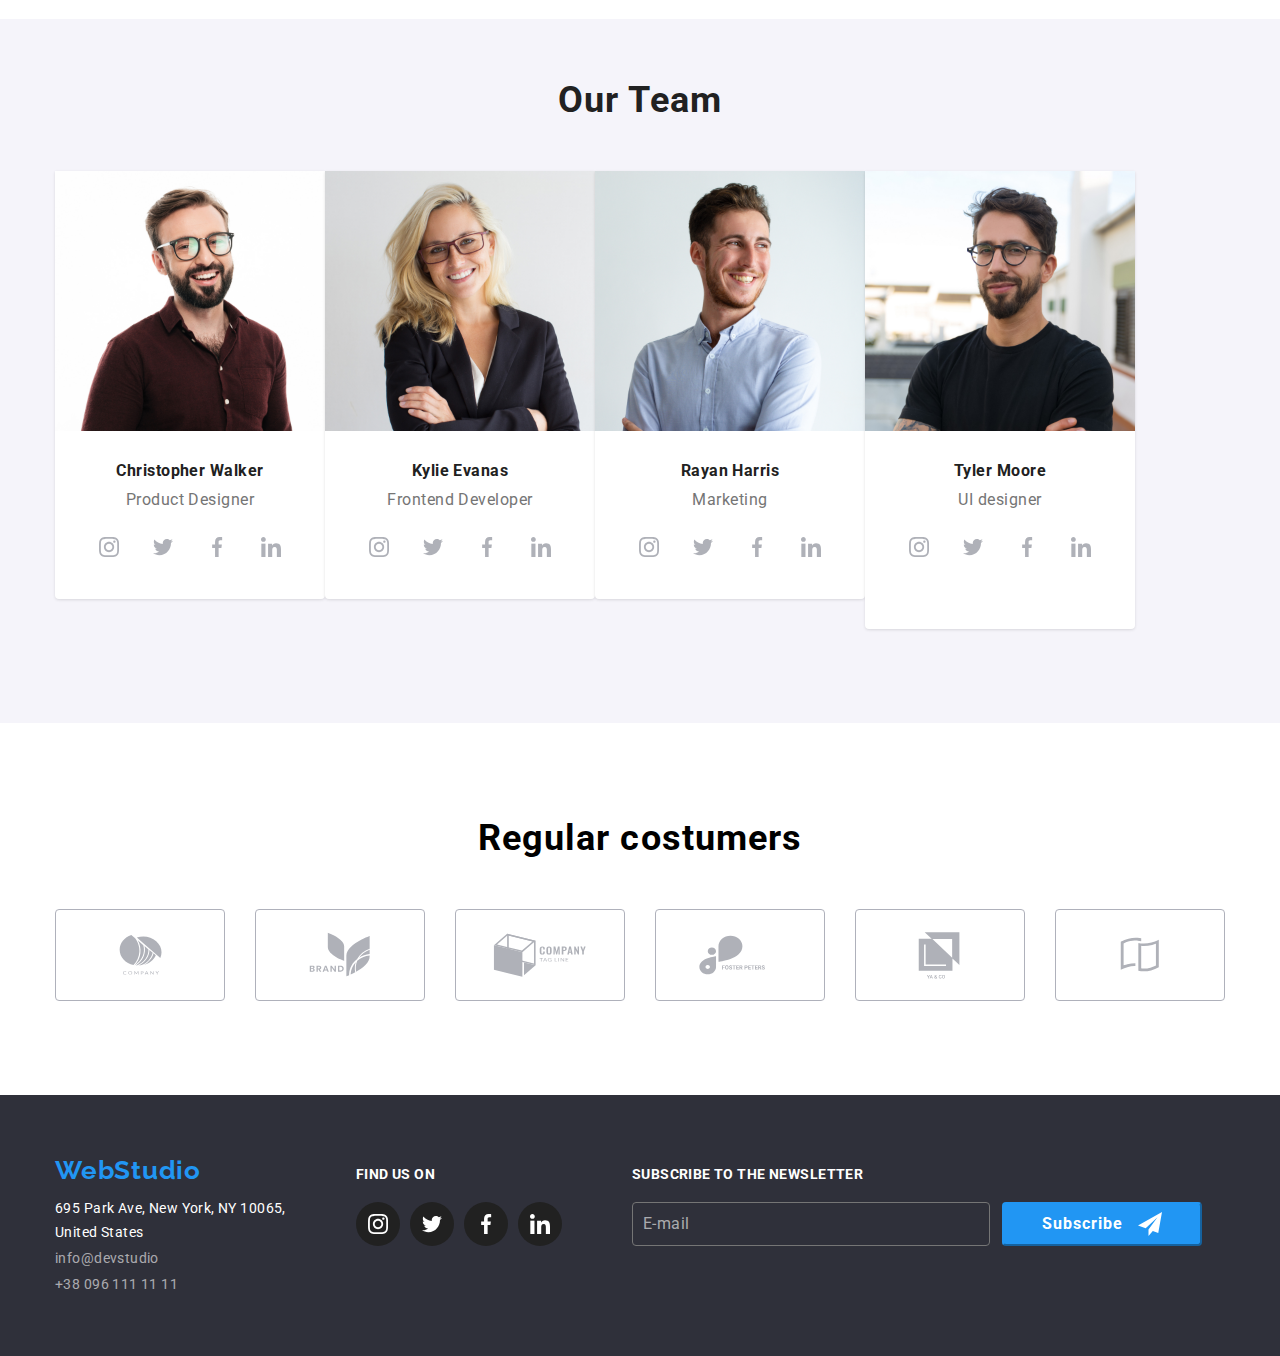
==== commit 15055751: "edits" ====
--- a/index.html
+++ b/index.html
@@ -6,7 +6,7 @@
     <meta name="viewport" content="width=device-width, initial-scale=1.0">
     <link rel="stylesheet" href="https://cdnjs.cloudflare.com/ajax/libs/modern-normalize/1.0.0/modern-normalize.min.css" />
     <link rel="stylesheet" href="./css/main.min.css">
-    <title>Homework  7</title>
+    <title>Homework  8</title>
 </head>
 <body>
     <!-- Header section -->
@@ -121,7 +121,7 @@
               </ul>
       </section>
       <!--team  section -->
-      <section class="team--bg section">
+      <section class="team--bg team-padding section">
         <div class="container">
           <h2 class="team-header">Our Team</h2>
           <ul class="list team">
--- a/css/main.min.css
+++ b/css/main.min.css
@@ -1 +1 @@
-@import"https://fonts.googleapis.com/css2?family=Open+Sans:wght@300&family=Roboto+Condensed:wght@300&family=Roboto:wght@300;400;500;700;900&display=swap";@import"https://fonts.googleapis.com/css2?family=Raleway:wght@700&display=swap";h1,h2,h3,h4,h5,h6,p{margin:0}html{box-sizing:border-box}img{display:block;max-width:100%}body{font-family:"Roboto","sans-serif"}a{text-decoration:none}ul{list-style:none;margin-top:0;margin-bottom:0;padding-left:0}.container{width:1200px;margin:0 auto;padding-left:15px;padding-right:15px}.section{padding-top:94px;padding-bottom:94px}.hero__btn{font-family:"Roboto";font-style:normal;font-weight:700;font-size:16px;line-height:1.875;text-align:center;letter-spacing:.06em;color:#fff;border:none;border-radius:4px;padding:10px 20px;margin:0 auto;display:block;cursor:pointer;background-color:#2196f3;transition-property:color,background-color;transition-duration:250ms;transition-timing-function:cubic-bezier(0.4, 0, 0.2, 1)}.hero__btn:hover,.hero__btn:focus{background-color:#00008b;color:#ff0}.footer-bttn{font-family:"roboto";font-weight:700;font-size:16px;line-height:1.875;letter-spacing:.06em;color:#fff;width:200px;background-color:#2196f3;border-radius:4px;border-color:#2196f3;box-shadow:0,0,0,.15;display:inline-flex;justify-content:center;align-items:center}.bttn-svg{fill:#fff;margin-left:15px}.form-bttn{font-family:"roboto";font-weight:700;font-size:16px;line-height:1.875;letter-spacing:.06em;padding:10px 80px;color:#fff;background-color:#2196f3;border-radius:4px;border-color:#2196f3;box-shadow:0,0,0,.15;display:flex;align-items:center;justify-content:center;transform:translatex(60%)}.form-bttn:hover,.form-bttn:focus{cursor:pointer;box-shadow:0px,4px rgba(0,0,0,.15)}.modal-bttn-close{width:30px;height:30px;background-color:#fff;border-radius:50%;border-color:rgba(0,0,0,.1);margin-top:5px;margin-left:5px;position:inherit;transform:translatex(1600%)}.modal-bttn-close:hover,.modal-bttn-close:focus{cursor:pointer;border-color:#2196f3}.modal-bttn-svg{fill:#000}.modal-bttn-svg:hover,.modal-bttn-svg:focus{fill:#2196f3}.portfolio-btn-item{font-family:"Roboto";font-style:normal;font-weight:700;font-size:16px;line-height:1.625;text-align:center;letter-spacing:.06em;color:#212121;cursor:pointer;border:none;border-radius:0px 0px 4px 4px;background-color:#f5f4fa;padding-left:27px;padding-right:27px;padding-top:6px;padding-bottom:6px;transition-property:color,shadow,background-color;transition-duration:250ms;transition-timing-function:cubic-bezier(0.4, 0, 0.2, 1)}.portfolio-btn-item:hover,.portfolio-btn-item:focus{background-color:#2196f3;color:#fff;box-shadow:1px 4px 6px 0px rgba(0,0,0,.16),0px 4px 4px 0px rgba(0,0,0,.06),0px 1px 1px 0px rgba(0,0,0,.12)}.nav__lnk{font-weight:500;font-size:14px;line-height:1.1428571429;letter-spacing:.02em;color:#212121;padding-top:32px;padding-bottom:32px;display:block;position:relative;transition-property:color;transition-duration:250ms;transition-timing-function:cubic-bezier(0.4, 0, 0.2, 1)}.nav__lnk:focus,.nav__lnk:hover{color:#2196f3}.nav__lnk--active{color:#2196f3}.nav__lnk--active::after{content:" ";display:block;width:100%;height:4px;background-color:#2196f3;border-radius:2px;transform:translateY(800%)}.contact__header-lnk{font-weight:500;font-size:14px;line-height:1.1428571429;letter-spacing:.02em;color:#757575;padding-top:32px;padding-bottom:32px;display:block;position:relative;transition-property:color;transition-duration:250ms;transition-timing-function:cubic-bezier(0.4, 0, 0.2, 1)}.contact__header-lnk:hover,.contact__header-lnk:focus{color:#2196f3}.team__circle{background-color:#fff;color:#afb1b8;border-radius:50%;height:44px;width:44px;display:flex;align-items:center;justify-content:center;transition-property:color,background-color;transition-duration:250ms;transition-timing-function:cubic-bezier(0.4, 0, 0.2, 1)}.team__circle:hover{background-color:#2196f3;color:#fff}.address__lnk{color:#fff;font-style:normal;margin-bottom:2px;font-size:14px;line-height:1.7142857143;letter-spacing:.03em;vertical-align:top}.address__link{font-style:normal;font-size:14px;line-height:1.7142857143;letter-spacing:.03em;vertical-align:top;color:rgba(255,255,255,.6)}.regular__rectangle{display:flex;width:170px;height:92px;align-items:center;justify-content:center;border-radius:4px;border:1px solid #afb1bb;color:#afb1b8;position:relative;transition-property:color,border-color;transition-duration:250ms;transition-timing-function:cubic-bezier(0.4, 0, 0.2, 1)}.regular__rectangle:hover,.regular__rectangle:focus{border-color:#2196f3;color:#2196f3}.socialmedia__circle{background-color:#212121;border-radius:50%;height:44px;width:44px;display:flex;align-items:center;justify-content:center;color:#fff;transition-property:background-color;transition-duration:250ms;transition-timing-function:cubic-bezier(0.4, 0, 0.2, 1)}.socialmedia__circle:hover{background-color:#2196f3}.logo{font-family:"Raleway";font-style:normal;font-size:26px;font-weight:700;line-height:1.1923076923;letter-spacing:.03em;color:#2196f3;margin-bottom:10px;display:block}.is-hidden{visibility:hidden}@keyframes modal-animation{0%{scale:0;opacity:0}50%{scale:.5;opacity:.5}100%{scale:1;opacity:1}}.modal{position:absolute;width:521px;height:581px;background-color:#fff;top:50%;left:50%;transform:translate(-50%, -50%);animation:modal-animation 250ms cubic-bezier(0.4, 0, 0.2, 1);border-radius:4px;box-shadow:0px 2px 1px rgba(0,0,0,.2),0px 1px 1px rgba(0,0,0,.14),0px 1px 3px rgba(0,0,0,.12)}.modal-bg{position:fixed;top:0;left:0;background-color:rgba(0,0,0,.2);width:100vw;height:100vh}.modal__form{width:448px;margin-left:40px;margin-right:40px}.modal__title{margin:40px 40px;font-family:"roboto";font-weight:700;font-size:20px;line-height:1.135;letter-spacing:.03em;margin-bottom:12px}.modal__label{margin-bottom:10px}.modal__name{font-family:"roboto";font-weight:400;font-size:12px;line-height:1.2166666667;letter-spacing:.01rem;color:#757575;display:block;margin-bottom:4px}.modal__cont{display:block;position:relative}.modal__input{border:1px solid rgba(33,33,33,.2);border-radius:4px;height:40px;width:100%;cursor:pointer;padding:11px 0 11px 40px;outline:none;font-family:"roboto"}.modal__input:hover,.modal__input:focus{border-color:#2196f3;outline:none}.modal__input:hover+.modal-svg,.modal__input:focus+.modal-svg{fill:#2196f3}.modal-svg{position:absolute;top:14px;left:14px;fill:#212121}.modal__textarea{width:100%;height:120px;border:1px solid rgba(33,33,33,.2);border-radius:4px;padding:12px 16px;resize:none;margin-bottom:20px}.modal__textarea::placeholder{font-family:"roboto";font-size:12px;font-weight:400;line-height:1.1716666667;color:#757575}.modal__textarea:focus{border-color:#2196f3;outline:none}.chckbx-cont{width:16px;height:15px;border:1px solid #212121;border-radius:4px;margin-right:8px;display:flex;justify-content:center;align-items:center}.chckbx{display:flex;align-items:center;font-family:"roboto";font-weight:400;font-size:14px;line-height:1.7142857143;letter-spacing:.03em;margin-left:8px;color:#757575}.chckbx-svg{fill:#fff}.modal-chkbx:checked+.chckbx>.chckbx-cont{background-color:#2196f3;border:none}.header{border-bottom:1px solid #ececec}.header-cont{display:flex;align-items:center}.nav-bar{display:flex;align-items:center;position:absolute}.nav{margin-left:97px;display:flex}.nav__item:not(:last-child){margin-right:53px}.contact{display:flex;margin-left:auto}.contact__header:not(:last-child){margin-right:50px}.header-svg-fill{fill:currentColor}.header-svg-fill{margin-right:10px}.header-svg-fill:hover{fill:#2196f3}.hero--bg{background-image:linear-gradient(rgba(47, 48, 58, 0.4), rgba(47, 48, 58, 0.4)),url(../images/background-image.jpg);background-repeat:no-repeat;background-size:cover;background-position:center}.hero{background-color:#2f303a;padding:200px 0}.hero__title{font-weight:900;font-size:44px;line-height:1.3636363636;text-align:center;letter-spacing:.06em;text-transform:uppercase;color:#fff;margin:0 auto;margin-bottom:30px}.visually-hidden{position:absolute;width:1px;height:1px;margin:-1px;border:0;padding:0;white-space:nowrap;clip-path:inset(100%);clip:rect(0 0 0 0);overflow:hidden}.skills-hearder{vertical-align:Center;font-style:normal;font-weight:700;font-size:36px;line-height:1.1666666667;letter-spacing:.03em;color:var(--main-text-color)}.skills{display:flex}.skills__tittle{font-weight:700;font-size:14px;line-height:1.1428571429;letter-spacing:.03em;color:var(--main-text-color);margin-bottom:9px}.skills__text{font-weight:400;font-size:14px;line-height:1.7142857143;letter-spacing:.03em;color:var(--secondary-text-color)}.skills__item{width:270px}.skills__item:not(:last-child){margin-right:30px}.features{display:flex}.features-rect-shape{background-color:#f5f4fa;display:flex;width:270px;height:120px;align-items:center;justify-content:center;border-radius:4px;margin-bottom:30px}.features-list-item:first-child{margin-right:45px}.features-list-item:nth-child(n+2){margin-right:15px}.features-list-item:last-child{margin-left:15px}.what-we-do{padding-top:0}.what-we-do__tittle{text-align:center;font-style:normal;font-weight:700;font-size:36px;line-height:1.1666666667;letter-spacing:.03em;color:#212121;margin-bottom:50px}.what-we-do__items{display:flex}.what-we-do__item{display:flex;position:relative}.what-we-do__overlay{background-color:rgba(0,0,0,.5);color:#fff;font-family:"roboto";font-size:14px;font-weight:700;line-height:.8531383303;letter-spacing:.03em;position:absolute;width:100%;bottom:0;display:flex;align-items:center;justify-content:baseline;padding:27px 132px}.what-we-do__item:not(:last-child){margin-right:30px}.team-header{text-align:center;font-style:normal;font-weight:700;font-size:36px;line-height:1.1666666667;letter-spacing:.03em;color:#212121;margin-bottom:50px}.team--bg{background-color:#f5f4fa}.team{display:flex}.team__item{box-shadow:0px 1px 3px rgba(0,0,0,.12);border-radius:0px 0px 4px 4px;background-color:#fff}.team__item:not(:last-child){margin-right:30px}.team__des{font-style:normal;font-weight:700;font-size:16px;line-height:1.1875;letter-spacing:.03em;color:#212121;text-align:center;margin-top:30px;margin-bottom:10px}.team__text{font-weight:400;font-size:16px;line-height:1.1875;letter-spacing:.03em;color:#757575;margin-bottom:16px;text-align:center}.team-smedia-svg{fill:currentColor}.team__icons{display:flex;justify-content:center;margin-bottom:30px}.team__social:not(:last-child){margin-right:10px}.regular-cust-heading{text-align:center;font-style:normal;font-weight:700;font-size:36px;line-height:1.1666666667;letter-spacing:.03em;color:var(--main-text-color);margin-bottom:50px}.regular{display:flex}.regular__item{margin-right:30px}.regular-cust-svg{fill:currentColor}.portfolio-btn{display:flex;justify-content:center;margin-bottom:50px}.portfolio-list-item:not(:last-child){margin-right:8px}.cards{display:flex;flex-wrap:wrap;justify-content:space-between;background-color:#fff}.cards__des{font-style:normal;font-weight:700;font-size:18px;line-height:2;letter-spacing:.06em;color:#212121;text-align:left;padding:0;padding:20px 24px}.cards__text{font-style:normal;font-weight:400;font-size:16px;line-height:1.875;letter-spacing:.03em;color:#757575;text-align:left;margin:0 24px;padding:0;margin-bottom:24px}.cards__discription{border-bottom:1px solid #eee;border-left:1px solid #eee;border-right:1px solid #eee}.cards__list:hover,.cards__list:focus{box-shadow:0px 1px 1px rgba(0,0,0,.12),0px 4px 4px rgba(0,0,0,.06),1px 4px 6px rgba(0,0,0,.16)}.cards__list:hover .cards__ovarlay,.cards__list:focus .cards__ovarlay{cursor:pointer;transform:translateY(0)}.cards__item{position:relative;overflow:hidden}.cards__ovarlay{font-family:"roboto";color:#fff;font-size:18px;line-height:1.5555555556;letter-spacing:.03rem;width:370PX;height:290PX;padding:63px 24px 91px 24px;background-color:rgba(33,150,243,.9);position:absolute;top:0;left:0;height:100%;display:flex;align-items:center;transform:translateY(100%);transition:transform 250ms cubic-bezier(0.4, 0, 0.2, 1)}.cards__list:nth-child(-n+3){margin-bottom:30px}.cards__list:nth-last-child(-n+3){margin-top:30px}.address__item:not(:last-child){margin-bottom:2px}.footer{background-color:#2f303a;color:#757575;display:flex}.footer{padding-top:60px;padding-bottom:60px}.socialmedia{margin-left:70px}.socialmedia__header{font-family:"Roboto";font-style:normal;font-weight:700;font-size:14px;line-height:1.1428571429;text-align:left;letter-spacing:.03em;color:#fff;margin-bottom:20px}.socialmedia__list{display:flex;align-items:baseline;justify-content:center}.socialmedia__item:not(:last-child){margin-right:10px}.foot-svg-fill{fill:currentColor}.footer-social-margin{margin-left:10px}.footer-social-icons{display:flex}.footer__container{display:flex;align-items:baseline}.form{margin-left:70px}.form__header{font-family:"Roboto";font-style:normal;font-weight:700;font-size:14px;line-height:1.1428571429;text-align:left;letter-spacing:.03em;color:#fff;margin-bottom:20px;text-transform:uppercase}.form__input{background-color:#2f303a}.form__item{display:flex;width:100%}.form__input{font-family:"roboto";width:358px;font-size:16px;font-weight:400;line-height:1.25;letter-spacing:.03em;color:rgba(255,255,255,.6);padding:11px 0 11px 10px;border:1px solid #757575;border-radius:4px;margin-right:12px}.form__input:hover,.form__input:focus{outline:none;border-color:#2196f3}.form__input::placeholder{font-family:"roboto";font-size:16px;line-height:1.25;letter-spacing:.03em;color:rgba(255,255,255,.6)}/*# sourceMappingURL=main.min.css.map */+@import"https://fonts.googleapis.com/css2?family=Open+Sans:wght@300&family=Roboto+Condensed:wght@300&family=Roboto:wght@300;400;500;700;900&display=swap";@import"https://fonts.googleapis.com/css2?family=Raleway:wght@700&display=swap";h1,h2,h3,h4,h5,h6,p{margin:0}html{box-sizing:border-box}img{display:block;max-width:100%}body{font-family:"Roboto","sans-serif"}a{text-decoration:none}ul{list-style:none;margin-top:0;margin-bottom:0;padding-left:0}.container{width:1200px;margin:0 auto;padding-left:15px;padding-right:15px}@media screen and (min-width: 480px){.container{width:480px}}@media screen and (min-width: 768px){.container{width:768px}}@media screen and (min-width: 1200px){.container{width:1200px}}.section{padding-top:94px;padding-bottom:94px}.hero__btn{font-family:"Roboto";font-style:normal;font-weight:700;font-size:16px;line-height:1.875;text-align:center;letter-spacing:.06em;color:#fff;border:none;border-radius:4px;padding:10px 20px;margin:0 auto;display:block;cursor:pointer;background-color:#2196f3;transition-property:color,background-color;transition-duration:250ms;transition-timing-function:cubic-bezier(0.4, 0, 0.2, 1)}.hero__btn:hover,.hero__btn:focus{background-color:#00008b;color:#ff0}.footer-bttn{font-family:"roboto";font-weight:700;font-size:16px;line-height:1.875;letter-spacing:.06em;color:#fff;width:200px;background-color:#2196f3;border-radius:4px;border-color:#2196f3;box-shadow:0,0,0,.15;display:inline-flex;justify-content:center;align-items:center}.bttn-svg{fill:#fff;margin-left:15px}.form-bttn{font-family:"roboto";font-weight:700;font-size:16px;line-height:1.875;letter-spacing:.06em;padding:10px 80px;color:#fff;background-color:#2196f3;border-radius:4px;border-color:#2196f3;box-shadow:0,0,0,.15;display:flex;align-items:center;justify-content:center;transform:translatex(60%)}.form-bttn:hover,.form-bttn:focus{cursor:pointer;box-shadow:0px,4px rgba(0,0,0,.15)}.modal-bttn-close{width:30px;height:30px;background-color:#fff;border-radius:50%;border-color:rgba(0,0,0,.1);margin-top:5px;margin-left:5px;position:inherit;transform:translatex(1600%)}.modal-bttn-close:hover,.modal-bttn-close:focus{cursor:pointer;border-color:#2196f3}.modal-bttn-svg{fill:#000}.modal-bttn-svg:hover,.modal-bttn-svg:focus{fill:#2196f3}.portfolio-btn-item{font-family:"Roboto";font-style:normal;font-weight:700;font-size:16px;line-height:1.625;text-align:center;letter-spacing:.06em;color:#212121;cursor:pointer;border:none;border-radius:0px 0px 4px 4px;background-color:#f5f4fa;padding-left:27px;padding-right:27px;padding-top:6px;padding-bottom:6px;transition-property:color,shadow,background-color;transition-duration:250ms;transition-timing-function:cubic-bezier(0.4, 0, 0.2, 1)}.portfolio-btn-item:hover,.portfolio-btn-item:focus{background-color:#2196f3;color:#fff;box-shadow:1px 4px 6px 0px rgba(0,0,0,.16),0px 4px 4px 0px rgba(0,0,0,.06),0px 1px 1px 0px rgba(0,0,0,.12)}.nav__lnk{font-weight:500;font-size:14px;line-height:1.1428571429;letter-spacing:.02em;color:#212121;padding-top:32px;padding-bottom:32px;display:block;position:relative;transition-property:color;transition-duration:250ms;transition-timing-function:cubic-bezier(0.4, 0, 0.2, 1)}.nav__lnk:focus,.nav__lnk:hover{color:#2196f3}.nav__lnk--active{color:#2196f3}.nav__lnk--active::after{content:" ";display:block;width:100%;height:4px;background-color:#2196f3;border-radius:2px;transform:translateY(800%)}.contact__header-lnk{font-weight:500;font-size:14px;line-height:1.1428571429;letter-spacing:.02em;color:#757575;padding-top:32px;padding-bottom:32px;display:block;position:relative;transition-property:color;transition-duration:250ms;transition-timing-function:cubic-bezier(0.4, 0, 0.2, 1)}.contact__header-lnk:hover,.contact__header-lnk:focus{color:#2196f3}.team__circle{background-color:#fff;color:#afb1b8;border-radius:50%;height:44px;width:44px;display:flex;align-items:center;justify-content:center;transition-property:color,background-color;transition-duration:250ms;transition-timing-function:cubic-bezier(0.4, 0, 0.2, 1)}.team__circle:hover{background-color:#2196f3;color:#fff}.address__lnk{color:#fff;font-style:normal;margin-bottom:2px;font-size:14px;line-height:1.7142857143;letter-spacing:.03em;vertical-align:top}.address__link{font-style:normal;font-size:14px;line-height:1.7142857143;letter-spacing:.03em;vertical-align:top;color:rgba(255,255,255,.6)}.regular__rectangle{display:flex;width:170px;height:92px;align-items:center;justify-content:center;border-radius:4px;border:1px solid #afb1bb;color:#afb1b8;position:relative;transition-property:color,border-color;transition-duration:250ms;transition-timing-function:cubic-bezier(0.4, 0, 0.2, 1)}.regular__rectangle:hover,.regular__rectangle:focus{border-color:#2196f3;color:#2196f3}.socialmedia__circle{background-color:#212121;border-radius:50%;height:44px;width:44px;display:flex;align-items:center;justify-content:center;color:#fff;transition-property:background-color;transition-duration:250ms;transition-timing-function:cubic-bezier(0.4, 0, 0.2, 1)}.socialmedia__circle:hover{background-color:#2196f3}.logo{font-family:"Raleway";font-style:normal;font-size:26px;font-weight:700;line-height:1.1923076923;letter-spacing:.03em;color:#2196f3;margin-bottom:10px;display:block}.is-hidden{visibility:hidden}@keyframes modal-animation{0%{scale:0;opacity:0}50%{scale:.5;opacity:.5}100%{scale:1;opacity:1}}.modal{position:absolute;width:521px;height:581px;background-color:#fff;top:50%;left:50%;transform:translate(-50%, -50%);animation:modal-animation 250ms cubic-bezier(0.4, 0, 0.2, 1);border-radius:4px;box-shadow:0px 2px 1px rgba(0,0,0,.2),0px 1px 1px rgba(0,0,0,.14),0px 1px 3px rgba(0,0,0,.12)}.modal-bg{position:fixed;top:0;left:0;background-color:rgba(0,0,0,.2);width:100vw;height:100vh}.modal__form{width:448px;margin-left:40px;margin-right:40px}.modal__title{margin:40px 40px;font-family:"roboto";font-weight:700;font-size:20px;line-height:1.135;letter-spacing:.03em;margin-bottom:12px}.modal__label{margin-bottom:10px}.modal__name{font-family:"roboto";font-weight:400;font-size:12px;line-height:1.2166666667;letter-spacing:.01rem;color:#757575;display:block;margin-bottom:4px}.modal__cont{display:block;position:relative}.modal__input{border:1px solid rgba(33,33,33,.2);border-radius:4px;height:40px;width:100%;cursor:pointer;padding:11px 0 11px 40px;outline:none;font-family:"roboto"}.modal__input:hover,.modal__input:focus{border-color:#2196f3;outline:none}.modal__input:hover+.modal-svg,.modal__input:focus+.modal-svg{fill:#2196f3}.modal-svg{position:absolute;top:14px;left:14px;fill:#212121}.modal__textarea{width:100%;height:120px;border:1px solid rgba(33,33,33,.2);border-radius:4px;padding:12px 16px;resize:none;margin-bottom:20px}.modal__textarea::placeholder{font-family:"roboto";font-size:12px;font-weight:400;line-height:1.1716666667;color:#757575}.modal__textarea::placeholder:focus{border-color:#2196f3;outline:none}.chckbx-cont{width:16px;height:15px;border:1px solid #212121;border-radius:4px;margin-right:8px;display:flex;justify-content:center;align-items:center}.chckbx{display:flex;align-items:center;font-family:"roboto";font-weight:400;font-size:14px;line-height:1.7142857143;letter-spacing:.03em;margin-left:8px;color:#757575}.chckbx-svg{fill:#fff}.modal-chkbx:checked+.chckbx>.chckbx-cont{background-color:#2196f3;border:none}.header{border-bottom:1px solid #ececec}.header-cont{display:flex;align-items:center}.nav-bar{display:flex;align-items:center;position:absolute}.nav{margin-left:97px;display:flex}.nav__item:not(:last-child){margin-right:53px}.contact{display:flex;margin-left:auto}.contact__header:not(:last-child){margin-right:50px}.header-svg-fill{fill:currentColor;margin-right:10px}.header-svg-fill:hover{fill:#2196f3}.hero--bg{background-image:linear-gradient(rgba(47, 48, 58, 0.4), rgba(47, 48, 58, 0.4)),url(../images/background-image.jpg);background-repeat:no-repeat;background-size:cover;background-position:center}.hero{background-color:#2f303a;padding:200px 0}.hero__title{font-weight:900;font-size:44px;line-height:1.3636363636;text-align:center;letter-spacing:.06em;text-transform:uppercase;color:#fff;margin:0 auto;margin-bottom:30px}.skills-padding{padding-top:60px}@media screen and (min-width: 1200px){.skills-padding{width:270px;padding-top:94px}}.visually-hidden{width:1px;height:1px;margin:-1px;border:0;padding:0;white-space:nowrap;clip-path:inset(100%);clip:rect(0 0 0 0);overflow:hidden}.features-rect-shape{background-color:#f5f4fa;border-radius:4px;padding:25px 0;display:flex;align-items:center;justify-content:center;margin-bottom:30px}.skill__tittle{font-weight:700;font-size:14px;line-height:1.1428571429;letter-spacing:.03em;color:#212121;margin-bottom:10px}@media screen and (min-width: 768px){.skill__tittle{text-align:left}}.skills__text{font-weight:400;font-size:14px;line-height:1.7142857143;letter-spacing:.03em;color:#757575}@media screen and (min-width: 768px){.skills{display:flex;flex-wrap:wrap}}.skills__item:not(:last-child){margin-bottom:30px}@media screen and (min-width: 768px){.skills__item{width:354px}.skills__item:nth-child(odd){margin-right:30px}.skills__item:nth-child(3){margin-bottom:0}}@media screen and (min-width: 1200px){.skills__item{width:270px}.skills__item:nth-child(n-2){margin-bottom:0}.skills__item:nth-child(2){margin-right:30px}}.what-we-do{padding-top:0}.what-we-do__tittle{text-align:center;font-style:normal;font-weight:700;font-size:36px;line-height:1.1666666667;letter-spacing:.03em;color:#212121;margin-bottom:50px}.what-we-do__items{display:flex}.what-we-do__item{display:flex;position:relative}.what-we-do__overlay{background-color:rgba(0,0,0,.5);color:#fff;font-family:"roboto";font-size:14px;font-weight:700;line-height:.8531383303;letter-spacing:.03em;position:absolute;width:100%;bottom:0;display:flex;align-items:center;justify-content:baseline;padding:27px 132px}.what-we-do__item:not(:last-child){margin-right:30px}.team-padding{padding-top:60px}.team-header{text-align:center;font-style:normal;font-weight:700;font-size:36px;line-height:1.1666666667;letter-spacing:.03em;color:#212121;margin-bottom:50px}.team--bg{background-color:#f5f4fa}.team__item:not(:last-child){margin-bottom:30px}.team__des{font-style:normal;font-weight:700;font-size:16px;line-height:1.1875;letter-spacing:.03em;color:#212121;text-align:center;justify-content:center;margin-top:30px;margin-bottom:10px}.team__text{font-weight:400;font-size:16px;line-height:1.1875;letter-spacing:.03em;color:#757575;margin-bottom:16px;text-align:center;justify-content:center}.team__icons{display:flex;justify-content:center;margin-bottom:30px}.team{display:flex;flex-wrap:wrap}@media screen and (min-width: 768px){.team{flex-wrap:wrap}}@media screen and (min-width: 1200px){.team{flex-wrap:nowrap}}.team__item{box-shadow:0px 1px 3px rgba(0,0,0,.12);border-radius:0px 0px 4px 4px;background-color:#fff}.team-smedia-svg{fill:currentColor}.team__social:not(:last-child){margin-right:10px}.regular-cust-heading{text-align:center;font-style:normal;font-weight:700;font-size:36px;line-height:1.1666666667;letter-spacing:.03em;color:var(--main-text-color);margin-bottom:50px}.regular{display:flex}.regular__item{margin-right:30px}.regular-cust-svg{fill:currentColor}.portfolio-btn{display:flex;justify-content:center;margin-bottom:50px}.portfolio-list-item:not(:last-child){margin-right:8px}.cards{display:flex;flex-wrap:wrap;justify-content:space-between;background-color:#fff}.cards__des{font-style:normal;font-weight:700;font-size:18px;line-height:2;letter-spacing:.06em;color:#212121;text-align:left;padding:0;padding:20px 24px}.cards__text{font-style:normal;font-weight:400;font-size:16px;line-height:1.875;letter-spacing:.03em;color:#757575;text-align:left;margin:0 24px;padding:0;margin-bottom:24px}.cards__discription{border-bottom:1px solid #eee;border-left:1px solid #eee;border-right:1px solid #eee}.cards__list:hover,.cards__list:focus{box-shadow:0px 1px 1px rgba(0,0,0,.12),0px 4px 4px rgba(0,0,0,.06),1px 4px 6px rgba(0,0,0,.16)}.cards__list:hover .cards__ovarlay,.cards__list:focus .cards__ovarlay{cursor:pointer;transform:translateY(0)}.cards__item{position:relative;overflow:hidden}.cards__ovarlay{font-family:"roboto";color:#fff;font-size:18px;line-height:1.5555555556;letter-spacing:.03rem;width:370PX;height:290PX;padding:63px 24px 91px 24px;background-color:rgba(33,150,243,.9);position:absolute;top:0;left:0;height:100%;display:flex;align-items:center;transform:translateY(100%);transition:transform 250ms cubic-bezier(0.4, 0, 0.2, 1)}.cards__list:nth-child(-n+3){margin-bottom:30px}.cards__list:nth-last-child(-n+3){margin-top:30px}.address__item:not(:last-child){margin-bottom:2px}.footer{background-color:#2f303a;color:#757575;display:flex}.footer{padding-top:60px;padding-bottom:60px}.socialmedia{margin-left:70px}.socialmedia__header{font-family:"Roboto";font-style:normal;font-weight:700;font-size:14px;line-height:1.1428571429;text-align:left;letter-spacing:.03em;color:#fff;margin-bottom:20px}.socialmedia__list{display:flex;align-items:baseline;justify-content:center}.socialmedia__item:not(:last-child){margin-right:10px}.foot-svg-fill{fill:currentColor}.footer-social-margin{margin-left:10px}.footer-social-icons{display:flex}.footer__container{display:flex;align-items:baseline}.form{margin-left:70px}.form__header{font-family:"Roboto";font-style:normal;font-weight:700;font-size:14px;line-height:1.1428571429;text-align:left;letter-spacing:.03em;color:#fff;margin-bottom:20px;text-transform:uppercase}.form__input{background-color:#2f303a}.form__item{display:flex;width:100%}.form__input{font-family:"roboto";width:358px;font-size:16px;font-weight:400;line-height:1.25;letter-spacing:.03em;color:rgba(255,255,255,.6);padding:11px 0 11px 10px;border:1px solid #757575;border-radius:4px;margin-right:12px}.form__input:hover,.form__input:focus{outline:none;border-color:#2196f3}.form__input::placeholder{font-family:"roboto";font-size:16px;line-height:1.25;letter-spacing:.03em;color:rgba(255,255,255,.6)}/*# sourceMappingURL=main.min.css.map */